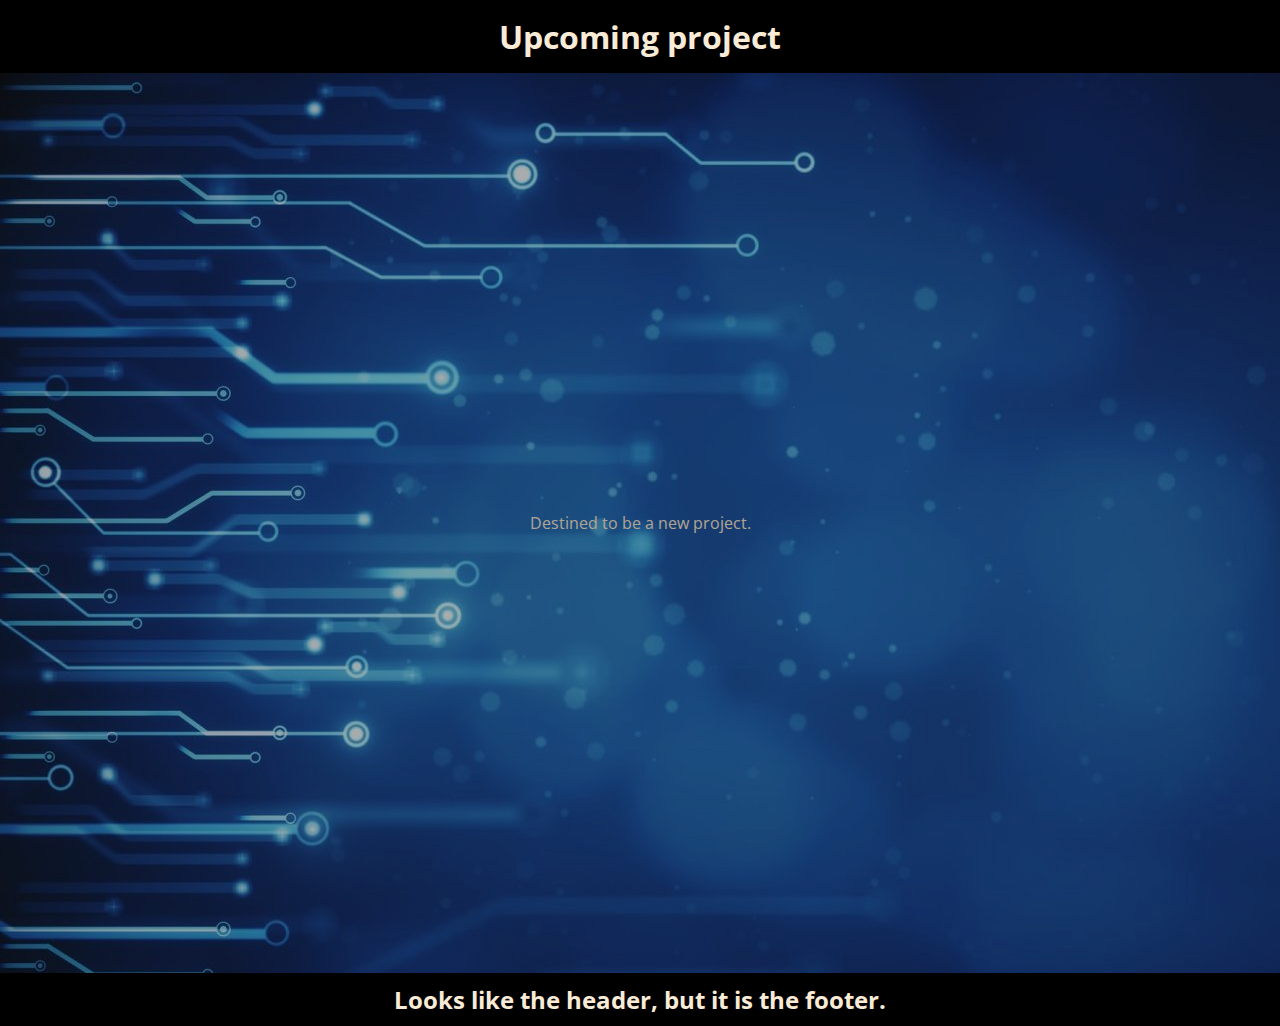
==== index.html @ 576238b7 "first commit" ====
<!DOCTYPE html>
<html lang="en">
<head>
    <meta charset="UTF-8">
    <meta name="viewport" content="width=device-width, initial-scale=1.0">
    <title>New Project</title>
    <link rel="shortcut icon" href="./favicon.ico">
    <link rel="stylesheet" href="./css/style.css">
</head>
<body>
    <header>
        <h1>Upcoming project</h1>
    </header>
    <main>
        <section class="item1"></section>
        <div class="item2">Destined to be a new project.</div>
    </main>
    <footer>
        <h2>Looks like the header, but it is the footer.</h2>
    </footer>
</body>
</html>
---- css/style.css ----
@import url('https://fonts.googleapis.com/css2?family=Open+Sans:ital,wght@0,300..800;1,300..800&display=swap');
*{
    margin: 0;
    padding: 0;
    color: antiquewhite;
    font-family: "Open Sans", sans-serif;
    text-decoration: none;
}
header{
    z-index: 1;
    background-color: black;
    padding: 15px;
    display: flex;
    justify-content: space-around;
    position: sticky;
    top: 0;
}
main{
    background-image: url(../assets/Img1.jpg);
    height: 100vh;
    width: 100%;
    display: flex;
    justify-content: space-around;
    align-items: center;
}
.item1{
    z-index: 1;
    background-color: black;
    height: 100vh;
    width: 100%;
    opacity: 0.3;
    position: absolute;
}
footer{
    background-color: black;
    color: antiquewhite;
    padding: 10px;
    display: flex;
    justify-content: space-around;
}
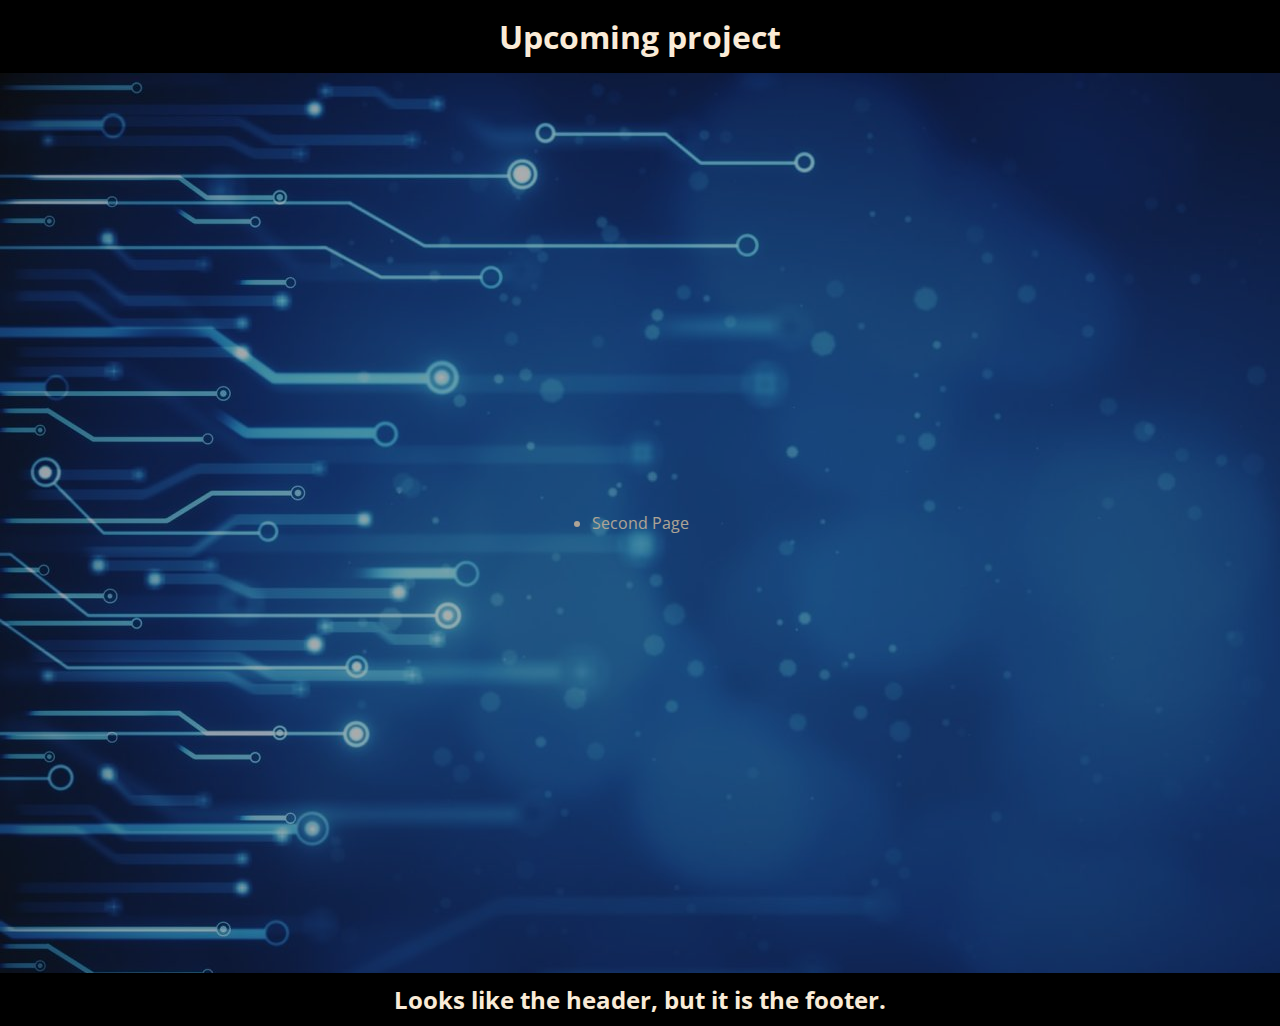
==== commit 44f92f7f: "second commit" ====
--- a/index.html
+++ b/index.html
@@ -13,7 +13,12 @@
     </header>
     <main>
         <section class="item1"></section>
-        <div class="item2">Destined to be a new project.</div>
+        <div class="item2">
+            <ul>
+                <li><a href="./css/style1.css">Second Page</a></li>
+            </ul>
+        </div>
+    
     </main>
     <footer>
         <h2>Looks like the header, but it is the footer.</h2>
